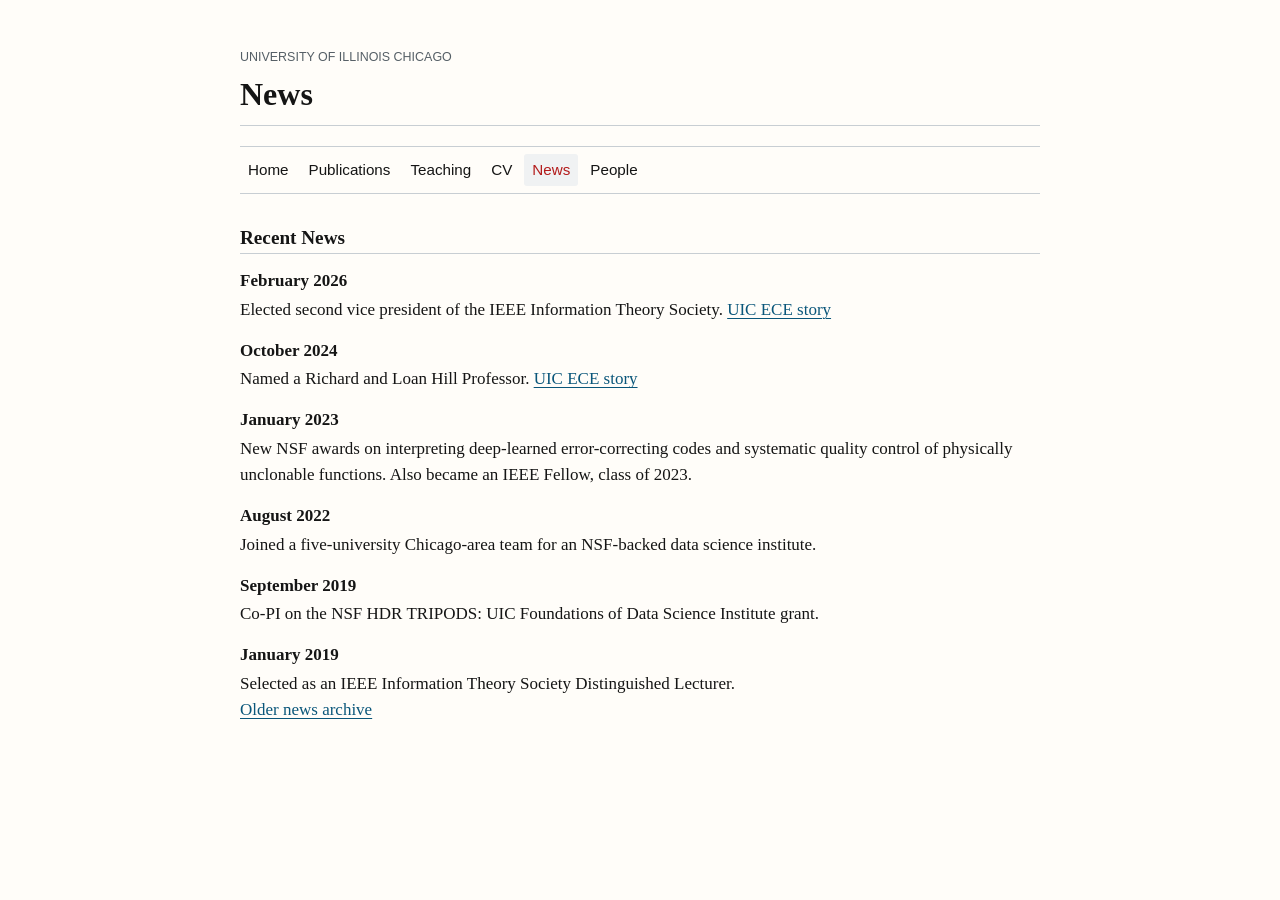
==== news.html @ 773d2745 "Add files via upload" ====
<!doctype html>
<html lang="en">
  <head>
    <meta charset="utf-8">
    <meta name="viewport" content="width=device-width, initial-scale=1">
    <title>News | Natasha Devroye</title>
    <meta name="description" content="News and updates from Natasha Devroye's group.">
    <link rel="stylesheet" href="styles.css">
  </head>
  <body>
    <a class="skip-link" href="#main">Skip to main content</a>

    <main id="main" class="page">
      <header class="simple-header">
        <p class="site-label">University of Illinois Chicago</p>
        <h1>News</h1>
        <hr>
        <nav aria-label="Site navigation" class="tabs">
          <a href="index.html">Home</a>
          <a href="publications.html">Publications</a>
          <a href="teaching.html">Teaching</a>
          <a href="cv.html">CV</a>
          <a href="news.html" aria-current="page">News</a>
          <a href="people.html">People</a>
        </nav>
      </header>

      <section aria-labelledby="recent-news">
        <h2 id="recent-news">Recent News</h2>
        <dl class="news-list">
          <dt>February 2026</dt>
          <dd>
            Elected second vice president of the IEEE Information Theory Society.
            <a href="https://ece.uic.edu/news-stories/devroye-elected-second-vice-president-of-ieee-information-theory-society/">UIC ECE story</a>
          </dd>
          <dt>October 2024</dt>
          <dd>
            Named a Richard and Loan Hill Professor.
            <a href="https://ece.uic.edu/news-stories/professor-natasha-devroye-named-richard-and-loan-hill-professor/">UIC ECE story</a>
          </dd>
          <dt>January 2023</dt>
          <dd>
            New NSF awards on interpreting deep-learned error-correcting codes
            and systematic quality control of physically unclonable functions.
            Also became an IEEE Fellow, class of 2023.
          </dd>
          <dt>August 2022</dt>
          <dd>
            Joined a five-university Chicago-area team for an NSF-backed data
            science institute.
          </dd>
          <dt>September 2019</dt>
          <dd>
            Co-PI on the NSF HDR TRIPODS: UIC Foundations of Data Science
            Institute grant.
          </dd>
          <dt>January 2019</dt>
          <dd>
            Selected as an IEEE Information Theory Society Distinguished Lecturer.
          </dd>
        </dl>
        <p>
          <a href="https://devroye.lab.uic.edu/news-2/">Older news archive</a>
        </p>
      </section>
    </main>
  </body>
</html>
---- styles.css ----
:root {
  --ink: #151515;
  --muted: #555f66;
  --line: #c8ced3;
  --link: #0a567a;
  --link-hover: #b31b1b;
  --page: #fffdf9;
  --accent: #d50032;
}

* {
  box-sizing: border-box;
}

html {
  color-scheme: light;
}

body {
  margin: 0;
  background: var(--page);
  color: var(--ink);
  font-family: Georgia, "Times New Roman", Times, serif;
  font-size: 17px;
  line-height: 1.55;
}

.skip-link {
  left: 1rem;
  padding: 0.5rem 0.75rem;
  position: absolute;
  top: -4rem;
}

.skip-link:focus {
  background: #ffffff;
  outline: 2px solid var(--accent);
  top: 1rem;
}

.page {
  margin: 0 auto;
  max-width: 840px;
  padding: 3rem 1.25rem 4rem;
}

.intro {
  align-items: start;
  display: grid;
  gap: 1.75rem;
  grid-template-columns: minmax(0, 1fr) 180px;
}

.simple-header {
  margin-bottom: 1.75rem;
}

.tabs {
  align-items: center;
  border-bottom: 1px solid var(--line);
  border-top: 1px solid var(--line);
  display: flex;
  flex-wrap: wrap;
  font-family: Arial, Helvetica, sans-serif;
  font-size: 0.95rem;
  gap: 0.25rem;
  margin: 1.25rem 0 1.75rem;
  padding: 0.45rem 0;
}

.tabs a {
  border-radius: 3px;
  color: var(--ink);
  display: inline-block;
  padding: 0.25rem 0.5rem;
  text-decoration: none;
}

.tabs a:hover,
.tabs a:focus,
.tabs a[aria-current="page"] {
  background: #f0f2f3;
  color: var(--link-hover);
}

.site-label {
  color: var(--muted);
  font-family: Arial, Helvetica, sans-serif;
  font-size: 0.78rem;
  letter-spacing: 0;
  margin: 0 0 0.45rem;
  text-transform: uppercase;
}

h1,
h2 {
  font-weight: 600;
  line-height: 1.2;
}

h1 {
  font-size: 2rem;
  margin: 0;
}

h2 {
  border-bottom: 1px solid var(--line);
  font-size: 1.2rem;
  margin: 2rem 0 0.8rem;
  padding-bottom: 0.25rem;
}

hr {
  border: 0;
  border-top: 1px solid var(--line);
  margin: 0.75rem 0 1rem;
}

p {
  margin: 0 0 0.75rem;
}

a {
  color: var(--link);
  text-decoration: underline;
  text-decoration-thickness: 1px;
  text-underline-offset: 0.15em;
}

a:hover,
a:focus {
  color: var(--link-hover);
}

address {
  font-style: normal;
  margin: 0.85rem 0 0;
}

.links {
  font-family: Arial, Helvetica, sans-serif;
  font-size: 0.95rem;
  margin-top: 1rem;
}

.links span {
  color: var(--muted);
  margin: 0 0.25rem;
}

.portrait {
  border-top: 5px solid var(--accent);
  margin: 0;
  padding-top: 0.5rem;
}

.portrait img {
  aspect-ratio: 1 / 1.18;
  display: block;
  height: auto;
  object-fit: cover;
  width: 100%;
}

.compact-list,
.pub-list,
.publication-list {
  margin: 0;
  padding-left: 1.3rem;
}

.compact-list li,
.pub-list li,
.publication-list li {
  margin-bottom: 0.45rem;
}

.columns {
  columns: 2 16rem;
}

.publication-page {
  max-width: 940px;
}

.publication-list li {
  padding-left: 0.15rem;
}

.teaching-list,
.news-list {
  margin: 0;
}

.teaching-list dt,
.news-list dt {
  font-weight: 600;
  margin-top: 0.9rem;
}

.teaching-list dd,
.news-list dd {
  margin: 0.15rem 0 0;
}

.course-list {
  display: grid;
  gap: 0.3rem 1rem;
  grid-template-columns: 5.5rem minmax(0, 1fr);
  margin: 0;
}

.course-list dt {
  font-weight: 600;
}

.course-list dd {
  margin: 0;
}

footer {
  border-top: 1px solid var(--line);
  color: var(--muted);
  font-size: 0.95rem;
  margin-top: 2.5rem;
  padding-top: 1rem;
}

@media (max-width: 640px) {
  body {
    font-size: 16px;
  }

  .page {
    padding-top: 1.5rem;
  }

  .intro {
    grid-template-columns: 1fr;
  }

  .portrait {
    max-width: 210px;
  }

  .course-list {
    grid-template-columns: 1fr;
  }

  .course-list dt {
    margin-top: 0.4rem;
  }
}
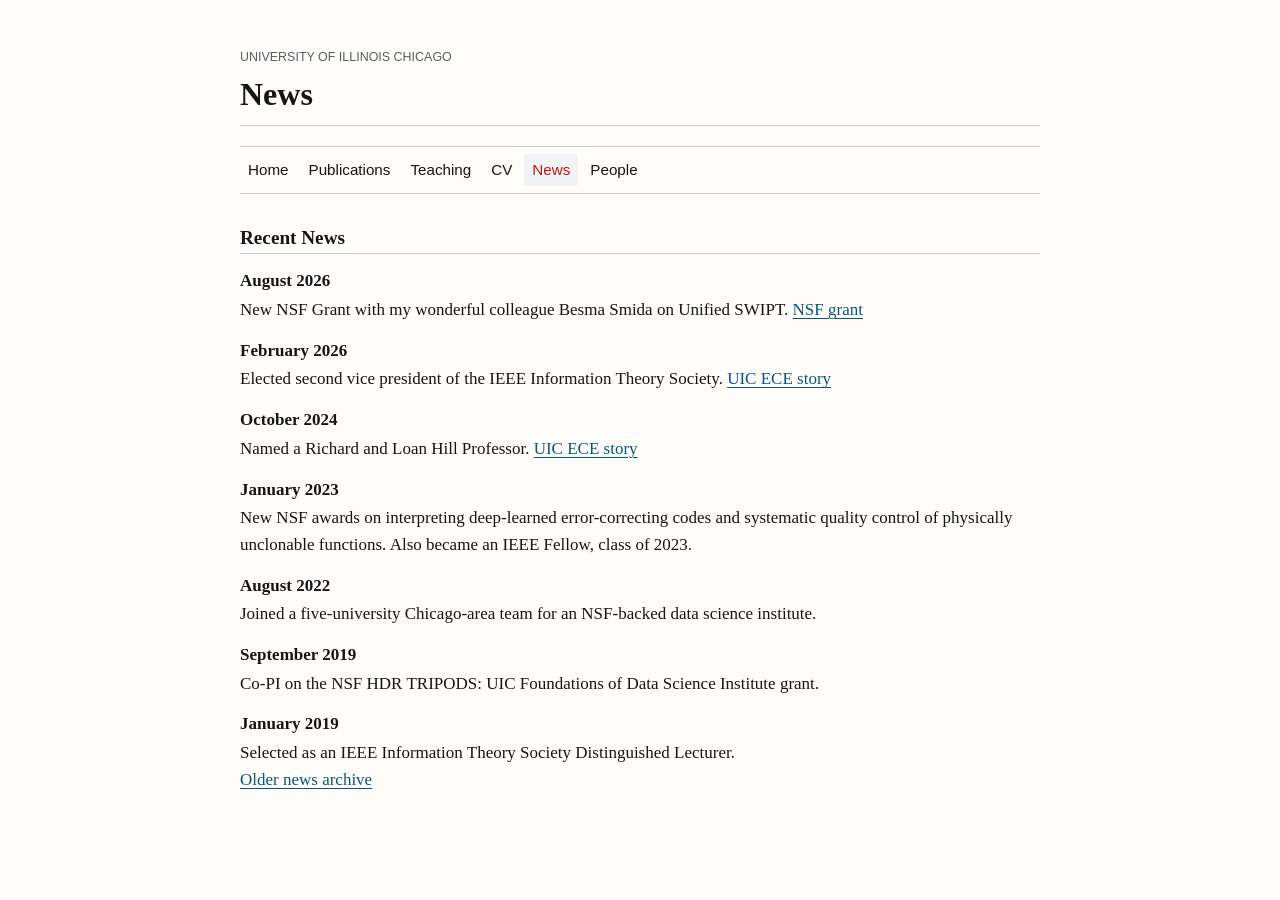
==== commit 72a05a78: "Add recent news about NSF grant in news.html Added a new news item about an NSF grant collaboration." ====
--- a/news.html
+++ b/news.html
@@ -28,6 +28,10 @@
       <section aria-labelledby="recent-news">
         <h2 id="recent-news">Recent News</h2>
         <dl class="news-list">
+          <dt>August 2026</dt>
+          <dd>New NSF Grant with my wonderful colleague Besma Smida on Unified SWIPT. 
+          <a href="https://www.nsf.gov/awardsearch/show-award?AWD_ID=2616563">NSF grant</a>
+          </dd>
           <dt>February 2026</dt>
           <dd>
             Elected second vice president of the IEEE Information Theory Society.
